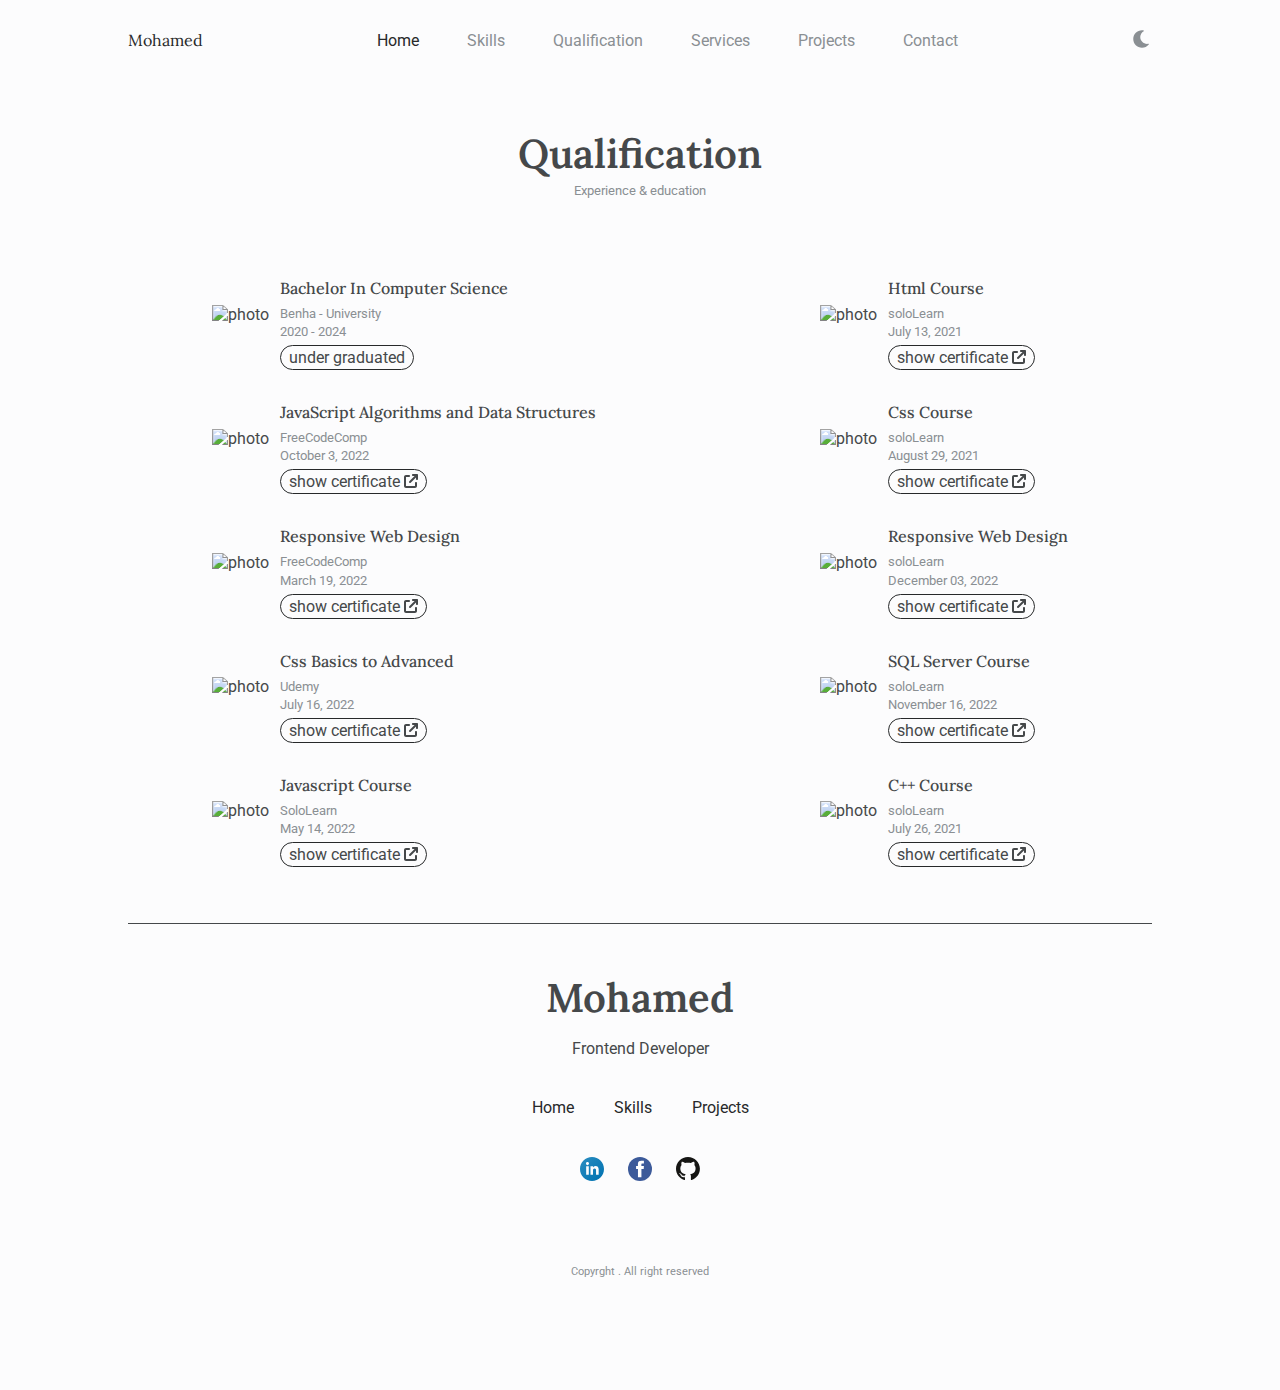
==== qulification.html @ 9a1b471b "Add files via upload" ====
<!DOCTYPE html>
<html lang="en">
<head>
    <meta charset="UTF-8">
    <meta http-equiv="X-UA-Compatible" content="IE=edge">
    <meta name="viewport" content="width=device-width, initial-scale=1.0">
    
    <!------------------- icon  ------------------->
    <link rel="stylesheet" href="style/all.min.css">
    <link rel="stylesheet" href="style/myStyle.css">
    <title>qualification</title>
</head>
<body>
    <!-------------------------- Header ---------------------->
    <header class="header" id="header">
        <nav class="nav container">
            <a href="index.html" class="nav-logo">
                Mohamed
            </a>
            <div class="nav-menu" id="nav-menu">
                <ul class="nav-list grid">
                    <li class="nav-item">
                        <a href="index.html#home" class="nav-link active-link">
                            <i class="fa-solid fa-house"></i>
                            Home
                        </a>
                    </li>
                    <li class="nav-item">
                        <a href="index.html#skills" class="nav-link">
                            <i class="fa-solid fa-award"></i>
                            Skills
                        </a>
                    </li>
                    <li class="nav-item">
                        <a href="index.html#qualification" class="nav-link">
                            <i class="fa-sharp fa-solid fa-book-open"></i>
                            Qualification
                        </a>
                    </li>
                    <li class="nav-item">
                        <a href="index.html#services" class="nav-link">
                            <i class="fa-sharp fa-solid fa-briefcase"></i>
                            Services
                        </a>
                    </li>
                    <li class="nav-item">
                        <a href="index.html#projects" class="nav-link">
                            <i class="fa-regular fa-image"></i>
                            Projects
                        </a>
                    </li>
                    <li class="nav-item">
                        <a href="index.html#contact" class="nav-link">
                            <i class="fa-regular fa-comment"></i>
                            Contact
                        </a>
                    </li>
                </ul>
                <!---- Close button ---->
                <div class="nav-close" id="nav-close">
                    <i class="fa-solid fa-xmark"></i>
                </div>
            </div>
            <div class="nav-buttons">
                <!-- Theme change button -->
                <div class="light" id="theme-button">
                    <i class="fa-solid fa-moon change-theme"></i>
                </div>
                <!-- Toggle button -->
                <div class="nav-toggle" id="nav-toggle">
                    <i class="fa-solid fa-bars"></i>
                </div>
            </div>
        </nav>
    </header>
     <!-------------------------- Qualification ---------------------->
     <section class="qualification section" id="qualification">
        <h2 class="section-title">Qualification</h2>
        <span class="section-subtitle">
            Experience & education
        </span>
        <div class="qualification-container container grid section-border">
<!-------------------------- Qualification 1---------------------->
            <div class="qualification-content">
                <div class="qualification-info">
                    <div>
                        <img src="https://media.licdn.com/dms/image/C4D0BAQG-HVaFB9tgBg/company-logo_100_100/0/1581239864966?e=1678924800&v=beta&t=uQbjd6bm4BENVtMVsp62k39Ile3bRfUps99eZi96XdY" alt="photo">
                       
                        <div class="right">
                            <h3 class="qualification-name">
                                Bachelor In Computer Science
                            </h3>
                            <span class="qualification-country">Benha - University</span>
                            <span class="qualification-year">2020 - 2024</span>
                            <span class="certificate">under graduated
                            </span>
                        </div>
                    </div>

                    <div>
                        <img src="https://media.licdn.com/dms/image/C4E0BAQGLKj3JHcof0w/company-logo_100_100/0/1589990867649?e=1678924800&v=beta&t=PtotEZRxVqV0GkrwyvE3J-dJPnB8-mZC4EkPhBVgK_E" alt="photo">
                        <div class="right">
                            <h3 class="qualification-name">
                                JavaScript Algorithms and Data Structures
                            </h3>
                            <span class="qualification-country">FreeCodeComp</span>
                            <span class="qualification-year">October 3, 2022</span>
                            <a href="https://www.freecodecamp.org/certification/fccfc37d119-243d-4e00-b1ca-138039695b70/javascript-algorithms-and-data-structures" target="_blank" class="certificate">show certificate
                                <i class="fa-solid fa-arrow-up-right-from-square"></i>
                            </a>
                        </div> 
                    </div>

                    <div>
                        <img src="https://media.licdn.com/dms/image/C4E0BAQGLKj3JHcof0w/company-logo_100_100/0/1589990867649?e=1678924800&v=beta&t=PtotEZRxVqV0GkrwyvE3J-dJPnB8-mZC4EkPhBVgK_E" alt="photo">
                        <div class="right">
                            <h3 class="qualification-name">
                                Responsive Web Design
                            </h3>
                            <span class="qualification-country">FreeCodeComp</span>
                            <span class="qualification-year">March 19, 2022</span>
                            <a href="https://www.freecodecamp.org/certification/fccfc37d119-243d-4e00-b1ca-138039695b70/responsive-web-design" target="_blank" class="certificate">show certificate
                                <i class="fa-solid fa-arrow-up-right-from-square"></i>
                            </a>
                        </div>
                    </div>
                    <div>
                        <img src="https://media.licdn.com/dms/image/C4D0BAQFQr9e68bBOPQ/company-logo_100_100/0/1626275253364?e=1678924800&v=beta&t=chQveSewZbPbfd4oKkqAZGjlsv1VMfZ6nJq9t8ufFPI" alt="photo">
                        <div class="right">
                            <h3 class="qualification-name">
                                Css Basics to Advanced
                            </h3>
                            <span class="qualification-country">Udemy</span>
                            <span class="qualification-year">July 16, 2022</span>
                            <a href="https://www.udemy.com/certificate/UC-e7223034-8a94-4473-86a9-c23339608e01/" target="_blank" class="certificate">show certificate
                                <i class="fa-solid fa-arrow-up-right-from-square"></i>
                            </a>
                        </div>
                    </div>
                    <div>
                        <img src="https://media.licdn.com/dms/image/C4D0BAQHER-dvTqh2tA/company-logo_100_100/0/1625174152948?e=1678924800&v=beta&t=hfm5kzya5Qcv8TGDU2xBolE3uogc1lcBsTWWZg8Kr_0" alt="photo">
                        <div class="right">
                            <h3 class="qualification-name">
                                Javascript Course
                            </h3>
                            <span class="qualification-country">SoloLearn</span>
                            <span class="qualification-year">May 14, 2022</span>
                            <a href="https://www.sololearn.com/certificates/CT-JW6BJNN3" target="_blank" class="certificate">show certificate
                                <i class="fa-solid fa-arrow-up-right-from-square"></i>
                            </a>
                        </div>
                    </div>
                </div>
            </div>
            <div class="qualification-content">
                <div class="qualification-info">
                    <div>
                        <img src="https://media.licdn.com/dms/image/C4D0BAQHER-dvTqh2tA/company-logo_100_100/0/1625174152948?e=1678924800&v=beta&t=hfm5kzya5Qcv8TGDU2xBolE3uogc1lcBsTWWZg8Kr_0" alt="photo">
                        <div class="right">
                            <h3 class="qualification-name">
                                Html Course
                            </h3>
                            <span class="qualification-country">soloLearn</span>
                            <span class="qualification-year">July 13, 2021</span>
                            <a href="https://www.sololearn.com/certificates/CT-XOMOGVHL" target="_blank" class="certificate">show certificate
                                <i class="fa-solid fa-arrow-up-right-from-square"></i>
                            </a>
                        </div>
                        
                    </div>
                    <div>
                        <img src="https://media.licdn.com/dms/image/C4D0BAQHER-dvTqh2tA/company-logo_100_100/0/1625174152948?e=1678924800&v=beta&t=hfm5kzya5Qcv8TGDU2xBolE3uogc1lcBsTWWZg8Kr_0" alt="photo">
                        <div class="right">
                            <h3 class="qualification-name">
                                Css Course
                            </h3>
                            <span class="qualification-country">soloLearn</span>
                            <span class="qualification-year">August 29, 2021</span>
                            <a href="https://www.sololearn.com/certificates/CT-DZH2VHRS" target="_blank" class="certificate">show certificate
                                <i class="fa-solid fa-arrow-up-right-from-square"></i>
                            </a>
                        </div>
                        
                    </div>
                    <div>
                        <img src="https://media.licdn.com/dms/image/C4D0BAQHER-dvTqh2tA/company-logo_100_100/0/1625174152948?e=1678924800&v=beta&t=hfm5kzya5Qcv8TGDU2xBolE3uogc1lcBsTWWZg8Kr_0" alt="photo">
                        <div class="right">
                            <h3 class="qualification-name">
                                Responsive Web Design
                            </h3>
                            <span class="qualification-country">soloLearn</span>
                            <span class="qualification-year">December 03, 2022</span>
                            <a href="https://www.sololearn.com/certificates/CT-JN8REBN6" target="_blank" class="certificate">show certificate
                                <i class="fa-solid fa-arrow-up-right-from-square"></i>
                            </a>
                        </div>
                        
                    </div>
                    <div>
                        <img src="https://media.licdn.com/dms/image/C4D0BAQHER-dvTqh2tA/company-logo_100_100/0/1625174152948?e=1678924800&v=beta&t=hfm5kzya5Qcv8TGDU2xBolE3uogc1lcBsTWWZg8Kr_0" alt="photo">
                        <div class="right">
                            <h3 class="qualification-name">
                                SQL Server Course
                            </h3>
                            <span class="qualification-country">soloLearn</span>
                            <span class="qualification-year">November 16, 2022</span>
                            <a href="https://www.sololearn.com/certificates/CT-AT5JOJJP" target="_blank" class="certificate">show certificate
                                <i class="fa-solid fa-arrow-up-right-from-square"></i>
                            </a>
                        </div>
                        
                    </div>
                    <div>
                        <img src="https://media.licdn.com/dms/image/C4D0BAQHER-dvTqh2tA/company-logo_100_100/0/1625174152948?e=1678924800&v=beta&t=hfm5kzya5Qcv8TGDU2xBolE3uogc1lcBsTWWZg8Kr_0" alt="photo">
                        <div class="right">
                            <h3 class="qualification-name">
                                C++ Course
                            </h3>
                            <span class="qualification-country">soloLearn</span>
                            <span class="qualification-year">July 26, 2021</span>
                            <a href="https://www.sololearn.com/certificates/CT-H8C1BPKF" target="_blank" class="certificate">show certificate
                                <i class="fa-solid fa-arrow-up-right-from-square"></i>
                            </a>
                        </div>
                        
                    </div>
                </div>
            </div>
        
        </div>
        
    </section>
     <!-------------------------- footer ---------------------->
     <footer class="footer">
        <div class="footer-container container">
            <h1 class="footer-title">Mohamed</h1>
            <p>Frontend Developer</p>
            <ul class="footer-list">
                <li><a href="index.html#home" class="footer-link">Home</a></li>
                <li><a href="index.html#skills" class="footer-link">Skills</a></li>
                <li><a href="index.html#projects" class="footer-link">Projects</a></li>
            </ul>
            <ul class="footer-social">
               <li><a href="" class="social-link"><img src="images/linkedin-icon.svg" alt="linked"></a></li>
                <li><a href="" class="social-link"><img src="images/facebook-3-2.svg" alt="facebook"></a></li>
                <li><a href="" class="social-link"><img src="images/github-icon-1.svg" alt="github"></a></li>
            </ul>
            <div class="footer-copy">
                Copyrght . All right reserved
            </div>
        </div>
    </footer>
    </main>
    <script src="js/all.min.js"></script>
    <script src="js/qulification.js"></script>
</body>
</html>
---- style/myStyle.css ----
@import url('https://fonts.googleapis.com/css2?family=Lora:wght@400;500;600&family=Roboto:wght@400;500&display=swap');
:root { 
/* ------------
color Variable
--------------*/   
--header-height: 3.5rem;

--first-color: hsl(207, 65%,65%);
--title-color: hsl(207, 4%, 16%);
--text-color: hsl(207, 4%, 28%);
--text-color-light: hsl(207, 4%, 56%);
--body-color: hsl(207, 4%, 99%);
--container-color: hsl(207, 4%, 95%);


--gradient-color: linear-gradient(180deg, hsla(207, 48%, 72%, 0)
                                        , hsla(207, 65%, 65%, 1));
/* ------------
Font Variable
--------------*/
--body-font: 'Roboto', sans-serif;
--title-font: 'Lora', serif;
--biggest-font-size: 1.5rem;
--h1-font-size: 1.5rem;
--h2-font-size: 1.25rem;
--h3-font-size: 1rem;
--normal-font-size: .9rem;
--small-font-size: .8rem;
--smaller-font-size: .7rem;
--tiny-font-size: .6rem;
/* ------------
Font Weight
--------------*/
--font-medium: 500;
--font-semi-bold: 600;
/* ------------
z-index
--------------*/
--z-normal: 1;
--z-tooltip: 10;
--z-fixed: 100;
}


@media screen and (min-width: 1024px) {
:root { 
--biggest-font-size: 3rem;
--h1-font-size: 2.5rem;
--h2-font-size: 1.5rem;
--h3-font-size: 1.2rem;
--normal-font-size: 1rem;
--small-font-size: .8rem;
--smaller-font-size: .7rem;
--tiny-font-size: .6rem;
    }
}
/* ------------
Our Rules
--------------*/
* { 
    box-sizing: border-box;
    padding: 0;margin: 0;
}
html { 
    scroll-behavior: smooth;
}
body { 
    font-family: var(--body-font);
    font-size: var(--normal-font-size);
    background-color: var(--body-color);
    color: var(--text-color);
    transition: background-color .5s;

}
h1,h2,h3 { 
    color: var(--text-color);
    font-family: var(--title-font);
    font-weight: var(--font-medium);
}
ul { 
    list-style: none;
}
a { 
    text-decoration: none;
}
img { 
    max-width: 100%;
}
.container { 
    max-width: 1024px;
    margin-inline: 1.5rem;
}
.grid { 
    display: grid;
    gap: 1.5rem;
}
.section { 
    padding-block: 2.5rem;
}
.section-border { 
    border-bottom: 1px solid var(--text-color);
    padding-bottom: 3.5rem;
}
.section-title,
.section-subtitle { 
    text-align: center;
}
.section-title { 
    font-size: var(--h1-font-size);
    font-weight: var(--font-semi-bold);
    margin-bottom: .25rem;
}
.section-subtitle { 
    display: block;
    font-size: var(--small-font-size);
    color: var(--text-color-light);
    margin-bottom: 3rem;
}
.main { 
    overflow: hidden;
}
/* ------------
theme change color
--------------*/
body.dark-theme { 
--title-color: hsl(207, 4%, 95%);
--text-color: hsl(207, 4%, 65%);
--body-color: hsl(207, 4%, 10%);
--container-color: hsl(207, 4%, 12%);
}
.dark-theme .nav, 
.dark-theme .nav-menu, 
.dark-theme .scroll-up { 
    background-color: var(--container-color);
    box-shadow: 0 4px 20px hsla(207, 24%, 8%, .4);
}
.dark-theme .section-border { 
    border-bottom: 1px solid hsl(207, 4%, 32%);
}
.dark-theme::-webkit-scrollbar { 
    background-color: hsl(207, 4%, 15%);
}
/*---------
scroll bar
-----------*/
::-webkit-scrollbar { 
    width: .6rem;
    background-color: #bdc0c2;
    border-radius: .5rem;
}
::-webkit-scrollbar-thumb { 
    background-color: #a2a6a9;
    border-radius: .5rem;
}
::-webkit-scrollbar-thumb:hover { 
    background-color: #888d91;
}
/*---------
Header nav
-----------*/
.header { 
    width: 100%;
    position: fixed;
    bottom: 2rem;
    z-index: var(--z-fixed);
}
.nav { 
    height: 4rem;
    display: flex;
    justify-content: space-between;
    align-items: center;
    background-color: var(--body-color);
    box-shadow: 0 4px 20px #445b6f1a;
    padding-inline: 1.5rem;
    border-radius: 3rem;

}
.nav-logo,
.nav-toggle,
.nav-close { 
    color: var(--title-color);
}
.nav-logo { 
    font-family: var(--title-font);
}
.nav-toggle { 
    font-size: 1.25rem;
    cursor: pointer;
}
@media screen and (max-width: 1024px) {
    .nav-menu { 
        position: fixed;
        width: 88%;
        left: 0;
        right: 0;
        bottom: -60%;
        margin: 0 auto;
        background-color:var(--body-color);
        box-shadow: 0 4px 20px hsla(207, 24%, 35%,.1);
        padding: 2rem 1.5rem 5rem;
        border-radius: 2rem;
        transition: bottom .6s cubic-bezier(0.175, 0.885, 0.32, 1.275);
        
    }
    
}
.nav-list { 
    grid-template-columns: repeat(3,max-content);
    justify-content: center;
    gap: 2rem 3rem;
}
.nav-link { 
    display: flex;
    flex-direction: column;
    gap: .25rem 0;
    align-items: center;
    font-size: var(--smaller-font-size);
    color: var(--text-color-light);
    transition: color .3s;
}
.nav-link:hover { 
    color: var(--title-color);
}
.nav-link svg { 
    font-size: 1.25rem;
}
.nav-close { 
    position: absolute;
    right: 1.5rem;
    bottom: .7rem;
    font-size: 1.5rem;
    cursor: pointer;
}
.nav-buttons { 
    display: flex;
    align-items: center;
    gap: 0 1.5rem;
}
.change-theme { 
    font-size: 1.25rem;
    color: var(--title-color);
    cursor: pointer;
    transition: .3s;
}
/* --- Show mneu --- */
.show-menu { 
    bottom: 2rem;
}
.active-link { 
    color: var(--title-color);
}
/*---------
Home
-----------*/
.home { 
    position: relative;

}
.image-shape { 
    position: absolute;
    z-index: -1;
    width: 500px;
    animation: react-img 15s infinite linear;
}

.image-shape.one { 
    top: -200px;
    right: -200px;
}
.image-shape.two { 
    bottom: -200px;
    left: -200px;
}
@media (max-width: 768px) {
    .image-shape { 
        width: 250px;
    }
    .image-shape.one { 
        top: -100px;
        right: -100px;
    }
    .image-shape.two { 
        bottom: -100px;
        left: -100px;
    }
}
.home-container { 
    row-gap: 4rem;
    padding-top: 2rem;
}
.home-data { 
    row-gap: 1.5rem;
}
.home-title { 
    text-align: center;
    font-size: var(--biggest-font-size);
    letter-spacing: .3px;
    margin-bottom: .5rem;
}
.home-hold {
    position: relative;
    width: 240px;
    height: 240px;
    background-color: var(--body-color);
    border: 2px solid var(--text-color-light);
    justify-self: center;
    border-radius: 50%;
    place-items: center;
}
.home-profile { 
    width: 200px;
    height: 200px;
    /* background: var(--gradient-color); */
    background-image: url(../images/myphoto.jpg);
    background-position: center;
    background-repeat: no-repeat;
    background-size: contain;
    border-radius: 50%;
    overflow: hidden;
}
.home-social { 
    justify-self: center;
    display: flex;
    gap: 0 1.25rem;
}
.home-social-link { 
    
    display: block;
    color: var(--text-color-light);
    transition: color .4s;
    width: 2rem;
}
.home-social-link .githup { 
    background-color: #fff;
    border-radius: 50%;
}
.home-social-link img:hover { 
    animation: ani-skills .6s;
}
.home-social-link:hover { 
    color: var(--title-color);
}
.home-info { 
    display: grid;
    gap: 2rem 0;
}
.home-info > .problem-skills { 
    display: flex;
    justify-content: center;
}
.home-info > .problem-skills .image { 
    flex-basis: 25%;
}
.home-info > .problem-skills .image img { 
    max-width: 73px;
}
.home-info > .problem-skills .image h1 { 
width: 73px;
height: 73px;
background: #0b0b0a;
text-align: center;
line-height: 73px;
color: #ffeb3b;
border-radius: .5rem;
}
.home-info > .problem-skills .leader { 
    text-align: left;
    font-size: var(--small-font-size);
    margin-top: .5rem;
    color: var(--text-color-light);
}
.home-info > .problem-skills .button { 
    border: 1px solid var(--title-color);
    border-radius: 20px;
    padding: 2px 8px;
    margin: 6px 0 0 0;
    display: block;
    width: max-content;
    color: var(--text-color);
}
.home-info > .problem-skills .button svg { 
    margin-left: .5rem;
    transition: .3s;
}
.home-info > .problem-skills .button:hover svg { 
    margin-left: 1rem;
    transform: rotate(360deg);
}

.home-info > .problem-skills .right { 
    margin-left: .5rem;
    flex-basis: 75%;
    text-align: left;
}
.home-info-title { 
    font-family: var(--body-font);
    font-size: var(--smaller-font-size);
    font-weight: 400;
    color: var(--text-color-light);
    margin-bottom: .5rem;
}

.home-info-desc,
.home-info-number { 
    font-family: var(--title-font);
    color: var(--title-color);
    font-weight: var(--font-semi-bold);
    line-height: 22px;
    max-width: 300px;
}
.home-info-desc svg { 
    margin-right: .5rem;
}
.home-info-number { 
    font-size: var(--h3-font-size);
    font-weight: var(--font-semi-bold);
}


/*---------
skills
-----------*/
.skills { 
    position: relative;
}
.skills-container { 
    gap: 3.5rem 0;
}
.skills-title { 
    display: flex;
    justify-content: center;
    align-items: center;
    gap: 0 .5rem;
    font-size: var(--small-font-size);
    font-weight: var(--font-semi-bold);
    margin-bottom: 2.5rem;
}
.skills-title svg { 
    font-size: 1rem;
}
.skills-info,
.skills-data,
.skills-hold { 
    display: grid;
}
.skills-info { 
    grid-template-columns: repeat(3,1fr);
    gap: 2.5rem 2rem;
}
.skills-data { 
    justify-content: center;
    text-align: center;
}
.skills-hold { 
    width: 80px;
    height: 100px;
    background-color: var(--container-color);
    border-radius: 3rem;
    place-items: center;
    margin:0 auto 1rem;
}
.skills-hold img { 
    width: 40px;
}
.react { 
    animation: react-img 1.5s infinite linear;
}
@keyframes react-img {
    100% { 
        transform: rotate(360deg);
    }
    
}
.skills-hold .sql { 
    width: 70px;
}
.skills-hold svg { 
    font-size: 2rem;
}
.skills-name { 
    font-size: var(--small-font-size);
    margin-bottom: .25rem;
}
.skills-subtitle { 
    font-size: var(--tiny-font-size);
    color: var(--text-color-light);
}
/* Animation skills */
.skills-hold:hover img,
.skills-hold:hover svg { 
    animation: ani-skills .6s;
}
@keyframes ani-skills {
    0% { 
        transform: translate(0);
    }
    20% { 
        transform: translateY(-6px);
    }
    40% { 
        transform: translate(0);
    }
    60% { 
        transform: translateY(-3px);
    }
    80% { 
        transform: translate(0);
    }
}

/*---------
qualification
-----------*/
.qualification-container { 
    gap: 2.5rem 0;
}
.qualification-title { 
    display: flex;
    justify-content: center;
    align-items: center;
    gap: 0 .5rem;
    font-size: var(--small-font-size);
    margin-bottom: 2rem;
}
.qualification-title svg { 
    font-size: 1rem;
}
.qualification-info { 
    display: grid;
    gap: 2rem 0;
}
.qualification-info > div { 
    display: flex;
    align-items: center;
    gap: 0 8px;
}
.qualification-info > div img { 
    width: 60px;
    transform: translateY(-10px);
}
.qualification-info .right .certificate { 
    border: 1px solid var(--title-color);
    border-radius: 20px;
    padding: 2px 8px;
    margin: 6px 0 0 0;
    display: block;
    width: max-content;
    color: var(--text-color);
}
.qualification-info .right a svg { 
    transition: .3s;
}
.qualification-info .right a:hover svg { 
    transform: rotate(360deg);
    margin-left: .5rem;
}
.qualification-name { 
    font-size: var(--normal-font-size);
    margin-bottom: .5rem;
}
.qualification-country,
.qualification-year { 
    display: block;
    font-size: var(--small-font-size);
    color: var(--text-color-light);
}
.qualification-country { 
    margin-bottom: .2rem;
}
.see-more-qualification { 
    font-size: 16px;
    justify-content: center;
    cursor: pointer;
    color: var(--text-color);
}
.see-more-qualification svg { 
    transition: .4s;
    margin-left: .5rem;
}
.see-more-qualification:hover svg { 
    transform: rotate(360deg);
}
/*---------
services
-----------*/
.services-container { 
    gap: 2.5rem 0;
    justify-content: center;
}
.services-card { 
    position: relative;
    width: 228px;
    height: 322px;
    background-color: var(--container-color);
    text-align: center;
    padding: 3rem 1rem;
    border-radius: 7rem 7rem 7rem 0;
    z-index: 10;
}
.services-card svg { 
    font-size: 2rem;
    color: var(--text-color);
    margin-bottom: 1rem;
    transition: .6s ease-in-out;
}
.services-title { 
    font-size: var(--h2-font-size);
    font-weight: var(--font-semi-bold);
    margin-bottom: 1.5rem;
}
.services-border { 
    width: 250px;
    height: 340px;
    border: 2px solid var(--text-color-light);
    border-radius: 7rem 7rem 7rem 0; 
    position: absolute;
    inset: 0;
    left: -10px;
    margin: auto;
    transition: .6s;
    opacity: 0;
}
.services-description { 
    text-align: left;
    line-height: 1.5rem;
}
.services-card:hover svg { 
    transform: rotateY(360deg);
}
.services-card:hover .services-border { 
    opacity: 1;
}

/*---------
projects
-----------*/
.projects { 
    position: relative;
}
.projects-content { 
    background: #607d8b24;
    width: 280px;
    border-radius: 23px;
    padding-bottom: 1rem;
    margin: auto;
}
.projects-content > div { 
    padding-left: 1rem;
}
.filter-project { 
    display: flex;
    justify-content: center;
    margin-bottom: 3rem;
}
.filter-project li { 
    display: block;
    font-size: 1.3rem;
    margin: 0 .5rem;
    cursor: pointer;
    color: var(--text-color-light);
}
.filter-project li:hover { 
    color: var(--text-color);
}
.filter-project li.active { 
    color: var(--text-color);
    font-weight: bold;
}
.hold-project { 
    display: grid;
    grid-template-columns: repeat(auto-fill,minmax(300px, 1fr));
    gap: 3rem 1rem;
}
.projects-content img { 
    width: 280px;
    height: 190px;
    border-radius: 1rem;
    margin-bottom: .5rem;
}
.projects-subtitle { 
    font-size: var(--small-font-size);
    color: var(--text-color-light);

}
.projects-title { 
    font-size: var(--h2-font-size);
    margin:.5rem 0 1rem;
}
.project-button { 
    display: inline-flex;
    align-items: center;
    gap: 0px 0.5rem;
    color: var(--text-color);
    font-size: var(--small-font-size);
    border: 1px solid;
    border-radius: 1rem;
    padding: 0.1rem .8rem;
}
.project-button svg { 
    font-size: 1rem;
    transition: .3s;
}
.project-button:hover svg { 
    margin-left: .5rem;
    transform: rotate(360deg);
    
}

/*---------
testimonial
-----------*/
.testimonial { 
    position: relative;
}
.testimonial-content { 
    text-align: center;
}
.testimonial-subtitle { 
    font-size: var(--smaller-font-size);
    color: var(--text-color-light);
}
.testimonial .wrap { 
    position: relative;
    width: 100%;
    max-width: 1020px;
    padding: 40px 20px;
}
.next-button-test, 
.prev-button-test { 
position: absolute;
color: var(--text-color);
cursor: pointer;
font-size: 2rem;
top: 50%;
transform: translateY(-50%);
transition: all .3s ease-in-out;
z-index: 20;
}
.next-button-test { 
    right: 1rem;
}
.prev-button-test { 
    left: 1rem;
}
.testimonial .dots { 
    text-align: center;
    position: absolute;
    bottom: 6rem;
    left: 0;
    height: 1rem;
    width: 100%;
}
.testimonial .dots .dot { 
    width: 12px;
    height: 12px;
    border-radius: 50%;
    border: 1px solid var(--text-color);
    margin: 0 5px;
    cursor: pointer;
    display: inline-block;
    list-style: none;
    transition: .3s ease-in-out;

}
.testimonial .dots .dot.active, 
.testimonial .dots .dot:hover { 
    background-color: var(--text-color);
}
.testimonial .cont { 
    position: relative;
}
.testimonial .cont > div { 
    position: absolute;
    position: absolute;
    text-align: center;
    top: 0;
    left: 0;
    padding-bottom: 7rem;
    opacity: 0;
}
.testimonial .cont > div.inactive { 
    opacity: 1;
}
.testimonial .cont > div.active { 
    opacity: 1;
    position: relative;
}

.testimonial .img img { 
    width: 100px;
    height: 100px;
    border-radius: 50%;
    margin: auto;
}

.testimonial .cont > div h2 { 
    margin: 1rem 0;

}

.testimonial .cont > div p { 
    width: 80%;
    margin: auto;
    line-height: 25px;
}

.testimonial .cont > div.active .img img { 
    animation: test-show .5s ease-in-out forwards;
}
.testimonial .cont > div.active h2 { 
    animation: test-content-in .4s ease-in-out forwards;
}
.testimonial .cont > div.active p { 
    animation: test-content-in ease-in-out .5s forwards;
}
.testimonial .cont > div.inactive .img img { 
    animation: test-hide .5s ease-in-out forwards;
}
.testimonial .cont > div.inactive h2 { 
    animation: test-content-out .4s ease-in-out forwards;
}
.testimonial .cont > div.inactive p { 
    animation: test-content-in ease-in-out .5s forwards;
}
@keyframes test-content-in {
    from { 
        opacity: 0;
        transform: translateY(100%);
    }
    to { 
        opacity: 1;
        transform: translateY(0);
    }
}
@keyframes test-content-out {
    from { 
        opacity: 1;
        transform: translateY(0);
    }
    to { 
        opacity: 0;
        transform: translateY(-100%);
    }
}
@keyframes test-show {
    from { 
        opacity: 0;
        transform: scale(0);
    }
    to { 
        opacity: 1;
        transform: scale(1);
    }
}
@keyframes test-hide {
    from { 
        opacity: 1;
        transform: scale(1);
    }
    to { 
        opacity: 0;
        transform: scale(0);
    }
}
/*---------
contact
-----------*/
.contact-container { 
    gap: 3.5rem 0;
}
.contact-title { 
    display: flex;
    justify-content: center;
    align-items: center;
    gap: 0 .5rem;
    font-size: var(--small-font-size);
    font-weight: var(--font-semi-bold);
    margin-bottom: 2.5rem;
}
.contact-content { 
    text-align: center;
    cursor: pointer;
}
.contact-content svg { 
    font-size: 5rem;
    margin-bottom: 1rem;
    color: var(--text-color);
}
.contact-content:hover svg { 
    animation: contact-inim .2s linear infinite alternate;
}
@keyframes contact-inim {
    50% { 
        transform: translateY(-5px) rotate(-10deg);
    }
    100% { 
        transform: translateY(-5px) rotate(10deg);
    }
}
.contact-content h2 { 
    margin-bottom: .5rem;
}
.contact-content p { 
    font-size: var(--small-font-size);
    color: var(--text-color-light);
    font-weight: bold;
}
/*---------
footer
-----------*/
.footer .container { 
    padding: 3rem 0 7rem;
    text-align: center;
}
.footer-title { 
    font-size: var(--h1-font-size);
    font-weight: var(--font-semi-bold);
    margin-bottom: 1rem;
}
.footer-list, 
.footer-social { 
    display: flex;
    justify-content: center;
}
.footer-list { 
    margin: 2.5rem 0;
    gap: 0 2.5rem;
}
.footer-link { 
    color: var(--title-color);
}
.footer-social { 
    gap: 0 1.5rem;
}
.footer-social img { 
    width: 1.5rem;
}
.footer-social .githup { 
    background-color: #fff;
    border-radius: 50%;
}
.footer-social img:hover { 
    animation: ani-skills .6s;
}
.footer-copy { 
    margin-top: 5rem;
    font-size: var(--smaller-font-size);
    color: var(--text-color-light);
}
/*---------
scroll button
-----------*/
.scroll-up { 
    position: fixed;
    right: 1rem;
    bottom: -30%;
    background-color: var(--body-color);
    box-shadow: 0 4px 12px #445b6f26;
    padding: .5rem;
    border-radius: .3rem;
    font-size: 1.2rem;
    color: var(--title-color);
    z-index: var(--z-tooltip);
    transition: .3s ;
}
.scroll-up:hover { 
    transform: translateY(-.25rem);
}
.scroll-up.show-button { 
    bottom: 7rem;
}
#whatsapp .whats { 
    position: fixed;
    background-color: #52d399;
    display: block;
    text-align: center;
    box-shadow: 0 0 20px rgb(0 0 0 / 15%);
    border-radius: 50px;
    color: #fff;
    bottom: 7rem;
    left: 1rem;
    font-size: 2rem;
    width: 50px;
    height: 50px;
    line-height: 50px;
    z-index: 9999;
}
#whatsapp .whats::before { 
    content: '';
    position: absolute;
    z-index: -1;
    left: 50%;
    top: 50%;
    transform: translate(-50%, -50%);
    width: 60px;
    height: 60px;
    border-radius: 50%;
    background-color: #25d366;
    animation: effect-border 1.5s ease-out infinite;
} 
@keyframes  effect-border {
    0% { 
        transform: translate(-50%, -50%) scale(1);
        opacity: 1;
    }
    100% { 
        transform: translate(-50%, -50%) scale(1.5);
        opacity: 0;
    }
    
}
@media  screen and (min-width: 567px) {
    .nav, 
    .nav-menu { 
        width: 380px;
    }
    .nav { 
        margin: auto;
    }
}
@media screen and (min-width: 768px){
    .home-container { 
        grid-template-columns: 1fr 1fr 1fr;
    }
    .home-data { 
        order: 2;
    }
    .home-info { 
        margin-top: 10rem;
    }
    .home-info:nth-child(3) { 
        text-align: right;
        order: 3;
    }
    .skills-container, 
    .qualification-container { 
        grid-template-columns: repeat(2, max-content);
        gap: 0 5rem;
        justify-content: center;
    }
    .contact-container { 
        grid-template-columns: repeat(3, max-content);
        gap: 0 5rem;
        justify-content: center;
    }
    .services-container { 
        grid-template-columns: repeat(3, max-content);
        gap: 0 5rem;
    }
    .contact-container .contact-form { 
        width: 360px;
    }
    .container { 
        margin: auto;
    }
}
@media screen and (min-width: 1024px){ 
    .header { 
        top: 0;
        background-color: var(--body-color);
        transition: .4s;
        bottom: initial;
    }
    .nav { 
        width: initial;
        height: 5rem;
        box-shadow: none;
        border-radius: 0;
        column-gap: 3rem;
        margin-inline: 1.5rem;
        padding: 0;
    }
    .nav.container { 
        margin: auto;
    }
    .nav-link svg, 
    .nav-toggle, 
    .nav-close { 
        display: none;
    }
    .nav-menu { 
        width: initial;
        background-color: var(--body-color);
        transition: .4s;
    }
    .nav-list { 
        display: flex;
        column-gap: 3rem;
    }
    .nav-link { 
        font-size: var(--normal-font-size);
    }
    .home.section { 
        padding-block: 5rem 0;
    }
    .home-data { 
        gap: 2.5rem 0;
    }
    .home-hold { 
        width: 380px;
        height: 380px;
    }
    .home-profile { 
        width: 330px;
        height: 330px;
    }
    .home-social { 
        gap: 0 1rem;
    }
    .skills-container { 
        gap: 0 10rem;
    }
    .skills-info { 
        column-gap: 3rem; 
    }
    .qualification-container { 
        gap: 0 14rem;
    }
    .qualification-title { 
        margin-bottom: 3rem;
    }
    .services-card { 
        width: 250px;
        height: 350px;
    }
    .services-border { 
        width: 260px;
        height: 360px;
        left: -5px;
    }
    .projects-container .swiper-slide { 
        margin-bottom: 3rem;
    }
    .testimonial-container { 
        width: 600px;
    }
    .testimonial-container .swiper-slide { 
        margin-bottom: 6rem;
    }
    .testimonial-des { 
        font-size: var(--h2-font-size);
    }
    .contact-container { 
        column-gap: 8rem;
    }
    .contact-info, 
    .contact-form { 
        row-gap: 3rem;
    }
    .change-theme { 
        color: var(--text-color-light);
    }
    .change-theme:hover { 
        color: var(--text-color);
    }
    .section { 
        padding-block: 8rem 0;
    }
    .home-title { 
        font-size: 2.2rem;
    }
    .scroll-up { 
        right: 3rem;
    }
    .scroll-up.show-button, 
    #whatsapp .whats  { 
        bottom: 4rem;
    }
    .section-subtitle { 
        margin-bottom: 5rem;
    }
   
}
.background-header { 
    box-shadow: 0 4px 20px hsla(207, 24%, 35%, .1);
}

.dark-theme .header { 
    box-shadow: 0 6px 24px hsla(207, 24%, 8%, .6);
}
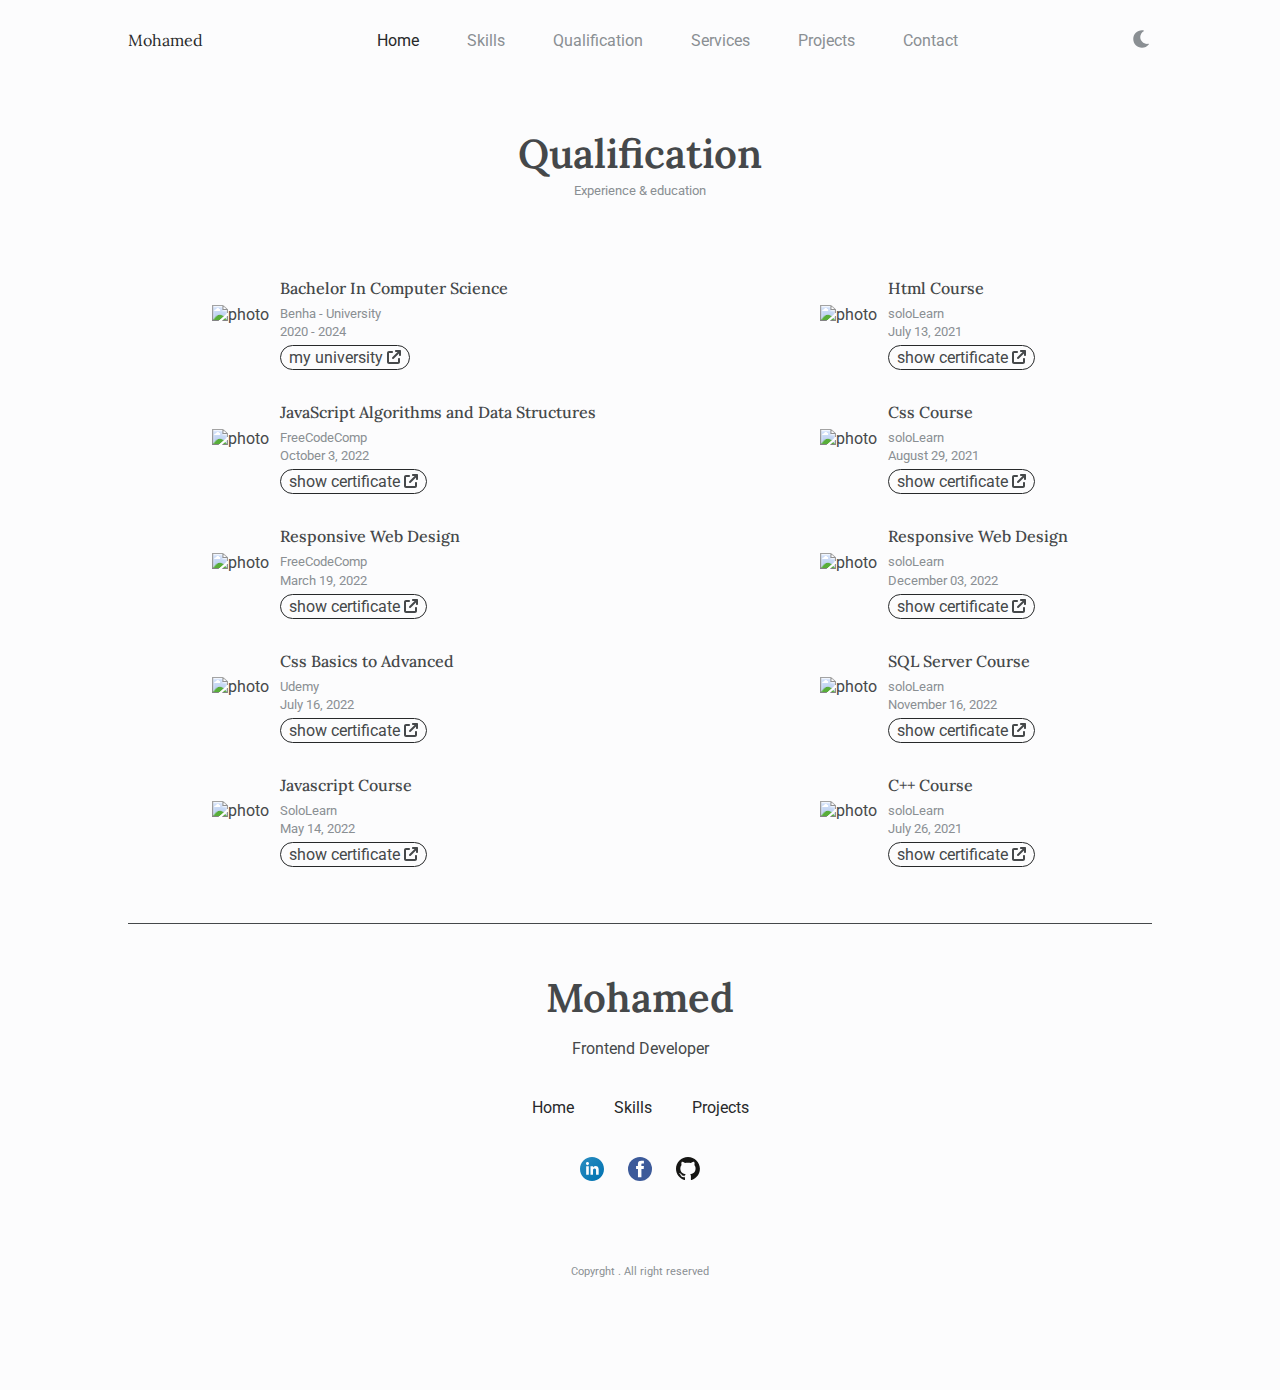
==== commit dbc68018: "Update qulification.html" ====
--- a/qulification.html
+++ b/qulification.html
@@ -85,15 +85,15 @@
                 <div class="qualification-info">
                     <div>
                         <img src="https://media.licdn.com/dms/image/C4D0BAQG-HVaFB9tgBg/company-logo_100_100/0/1581239864966?e=1678924800&v=beta&t=uQbjd6bm4BENVtMVsp62k39Ile3bRfUps99eZi96XdY" alt="photo">
-                       
                         <div class="right">
                             <h3 class="qualification-name">
                                 Bachelor In Computer Science
                             </h3>
                             <span class="qualification-country">Benha - University</span>
                             <span class="qualification-year">2020 - 2024</span>
-                            <span class="certificate">under graduated
-                            </span>
+                            <a href="https://www.facebook.com/BenhaUniversity" target="_blank" class="certificate">my university
+                                <i class="fa-solid fa-arrow-up-right-from-square"></i>
+                            </a>
                         </div>
                     </div>
 
@@ -254,4 +254,4 @@
     <script src="js/all.min.js"></script>
     <script src="js/qulification.js"></script>
 </body>
-</html>+</html>
